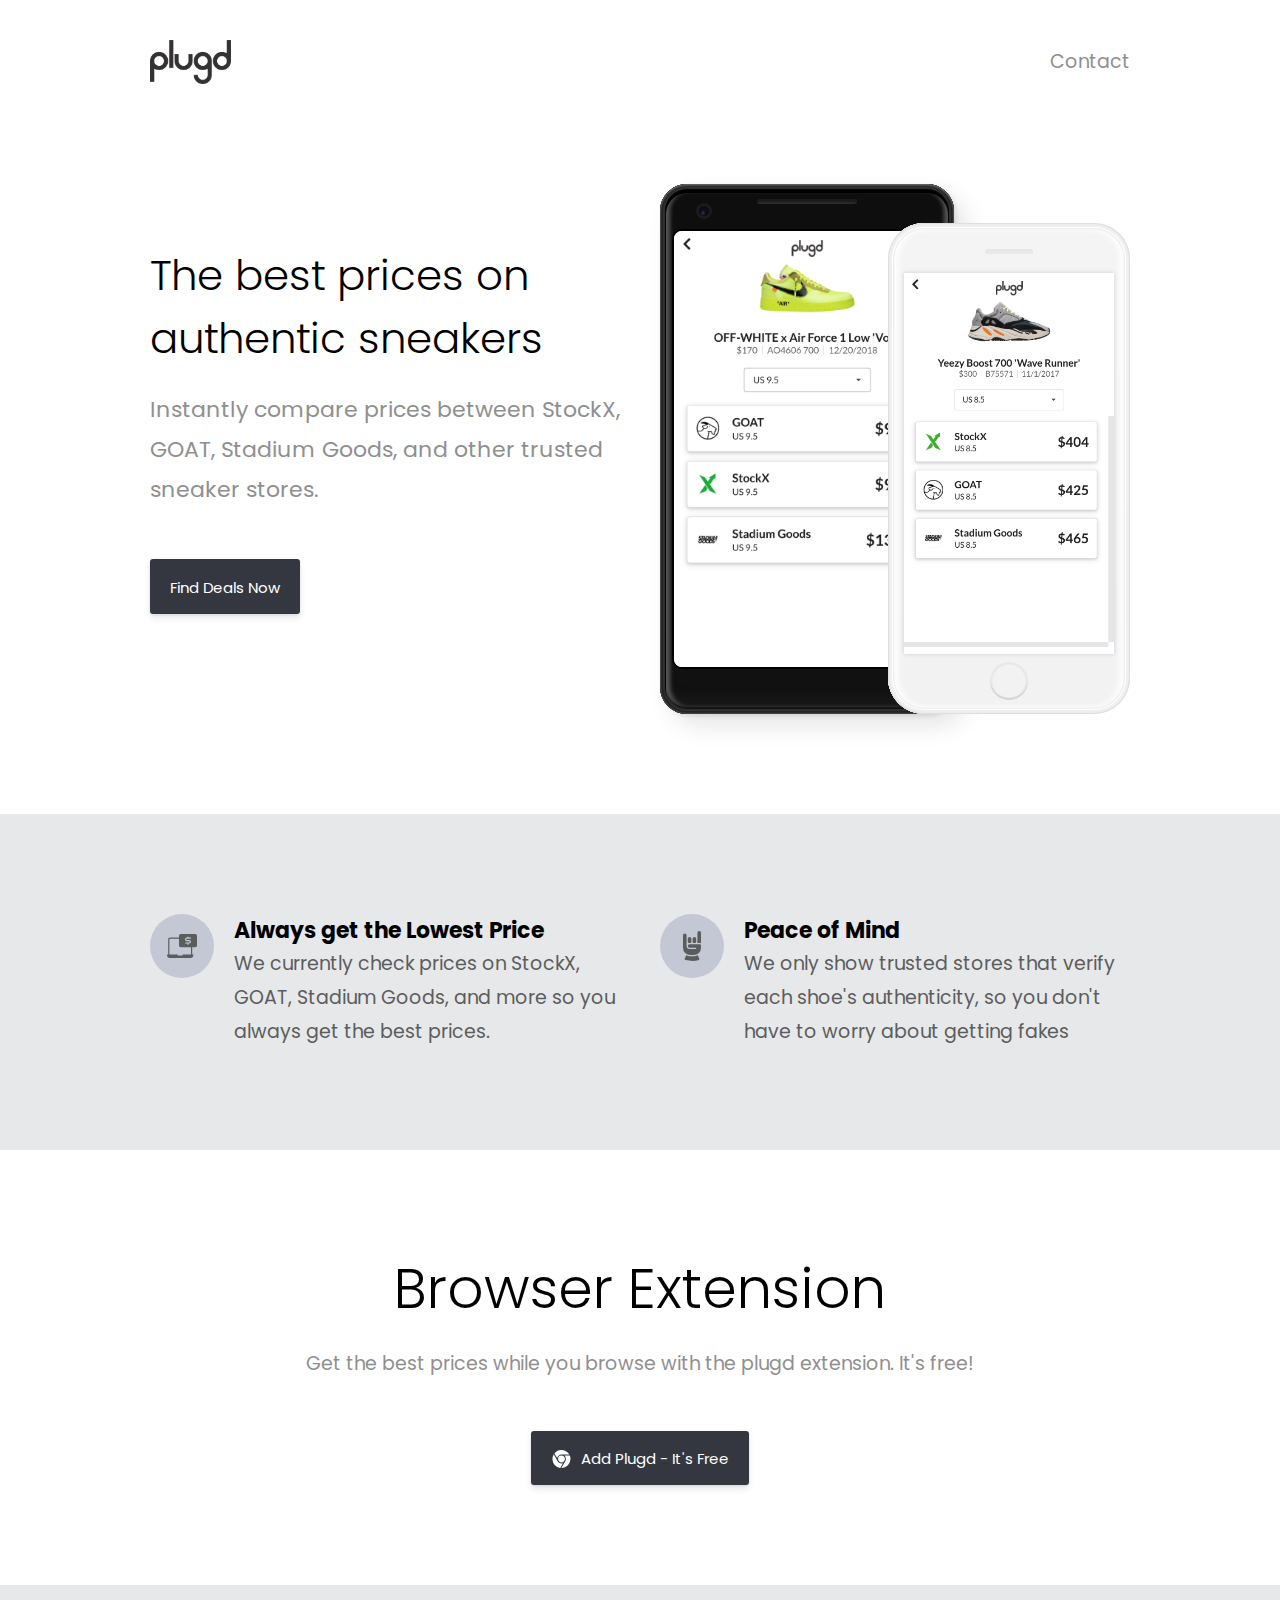
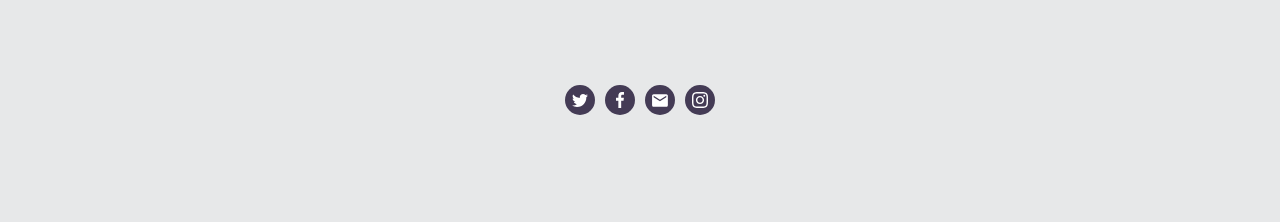
==== public/index.html @ 231035c9 "Use firebase for hosting" ====
<!DOCTYPE html>
<html>

  <head>
    <title>Sneaker Comparisons and Deals | Plugd</title>
    <meta charSet="utf-8">
    <meta name="viewport" content="width=device-width,initial-scale=1">
    <meta name="description" content="Everyone's Personal Sneaker Plug">
    <meta property="og:image" content="">
    <meta name="p:domain_verify" content="a110d74b4c1b042e9306b86e98eb908b"/>
    <link rel="shortcut icon" href="images/9dfbb7e7-4098-4067-b9e4-c1a31b4bee08.ico" />
    <link href="https://fonts.googleapis.com/css?family=Poppins:300,400" rel="stylesheet">

    <script>
      (function(i, s, o, g, r, a, m)
      {
        i['GoogleAnalyticsObject'] = r;
        i[r] = i[r] || function()
        {
          (i[r].q = i[r].q || []).push(arguments)
        }, i[r].l = 1 * new Date();
        a = s.createElement(o),
          m = s.getElementsByTagName(o)[0];
        a.async = 1;
        a.src = g;
        m.parentNode.insertBefore(a, m)
      })(window, document, 'script', 'https://www.google-analytics.com/analytics.js', 'ga');
      ga('create', 'UA-142410242-1', 'auto');
      ga('send', 'pageview');
    </script>

    <link rel="stylesheet" href="css/main.css">
    <link rel="stylesheet" href="css/color.css">

    <!-- Facebook Pixel Code -->
    <script>
      ! function(f, b, e, v, n, t, s)
      {
        if (f.fbq) return;
        n = f.fbq = function()
        {
          n.callMethod ?
            n.callMethod.apply(n, arguments) : n.queue.push(arguments)
        };
        if (!f._fbq) f._fbq = n;
        n.push = n;
        n.loaded = !0;
        n.version = '2.0';
        n.queue = [];
        t = b.createElement(e);
        t.async = !0;
        t.src = v;
        s = b.getElementsByTagName(e)[0];
        s.parentNode.insertBefore(t, s)
      }(window, document, 'script',
        'https://connect.facebook.net/en_US/fbevents.js');
      fbq('init', '2332225263772667');
      fbq('track', 'PageView');
    </script>
    <noscript>
      <img height="1" width="1" src="https://www.facebook.com/tr?id=2332225263772667&ev=PageView
&noscript=1" />
    </noscript>
    <!-- End Facebook Pixel Code -->

    <style>

    </style>
  </head>

  <body class="font-modern">
    <div class="yellow-white">
      <header class="header">
        <div class="container-lrg">
          <div class="flex col-12 spread"><a class="logo logo"><img src="images/ada721bc-2cc6-4624-b3fb-ca21337e98b9.png" alt="plugd Company Logo"></a> <a href="mailto:hello@hypedlabs.com" class="nav-link secondary-color mr0">Contact</a></div>
        </div>
      </header>
      <section class="section">
        <div class="container-lrg flex">
          <div class="flex flex-column col-6 center-vertical mobile-text-center mb40">
            <h1 class="heading primary-color">The best prices on authentic sneakers</h1>
            <h2 class="subheading secondary-color mt20">Instantly compare prices between StockX, GOAT, Stadium Goods, and other trusted sneaker stores.</h2>
            <div class="mt40"><a href="https://m.getplugd.com?utm_source=plugd&utm_medium=button&utm_campaign=phase_one_price_comp" target="_blank" class="button mobile-text-center mt10 mobile-text-center accent-bg primary-color"> <span> Find Deals Now </span></a></div>
          </div>
          <div class="col-6 flex center-vertical">
            <div class="iphoneandroid noshrink">
              <div class="iphoneandroid-android">
                <div class="mask"><img src="images/685b7e3d-93af-4936-8bbc-9b86c044289d.png" alt="Screenshot of Android App" class="mask-img"></div>
              </div>
              <div class="iphoneandroid-iphone">
                <div class="mask"><img src="images/9ff471d2-ec06-40f9-b72b-08f6c62aa1c7.png" alt="Screenshot of iPhone App" class="mask-img"></div>
              </div>
            </div>
          </div>
        </div>
      </section>
    </div>
    <section id="feature-1" class="section gray-black" activepage="Landing">
      <div class="container-lrg flex">
        <div class="col-6 flex mobile-flex-wrap mobile-text-center"><i class="icon secondary-bg mr20 mobile-center-icon"><svg class="svg-fill" viewBox="0 0 25 20" xmlns="http://www.w3.org/2000/svg">
              <path d="M23.5 0h-12A1.5 1.5 0 0 0 10 1.5V3H2.5C1.672 3 1 3.672 1 4.5V17H0v.5A2.503 2.503 0 0 0 2.5 20h17a2.503 2.503 0 0 0 2.5-2.5V17h-1v-6h2.5A1.5 1.5 0 0 0 25 9.5v-8A1.5 1.5 0 0 0 23.5 0zM20 17h-7v1H9v-1H2V4.5a.5.5 0 0 1 .5-.5H10v5.5a1.5 1.5 0 0 0 1.5 1.5H20v6zM16.5 5h2a1.5 1.5 0 0 1 0 3H18v.5a.5.5 0 1 1-1 0V8h-1.5a.5.5 0 1 1 0-1h3a.5.5 0 1 0 0-1h-2a1.5 1.5 0 0 1 0-3h.5v-.5a.5.5 0 1 1 1 0V3h1.5a.5.5 0 1 1 0 1h-3a.5.5 0 1 0 0 1z"></path>
            </svg></i>
          <div>
            <h3 class="bold primary-color">Always get the Lowest Price</h3>
            <p class="paragraph secondary-color">We currently check prices on StockX, GOAT, Stadium Goods, and more so you always get the best prices.</p>
          </div>
        </div>
        <div class="col-6 flex mobile-flex-wrap mobile-text-center"><i class="icon secondary-bg mr20 mobile-center-icon"><svg class="svg-fill" xmlns="http://www.w3.org/2000/svg" viewBox="0 0 25 25">
              <path d="M18.545 22.953a1.002 1.002 0 0 1-.675 1.37A20.618 20.618 0 0 1 13 25a31.28 31.28 0 0 1-5.806-.731 1 1 0 0 1-.713-1.377l1.189-2.737A6.954 6.954 0 0 0 11 21h3a6.954 6.954 0 0 0 3.33-.845zM19 11h-8.5a1.5 1.5 0 0 0 0 3h5a.5.5 0 0 1 0 1h-5A2.503 2.503 0 0 1 8 12.5v-9a1.5 1.5 0 0 0-3 0V14a6 6 0 0 0 6 6h3a6 6 0 0 0 6-6v-2a1 1 0 0 0-1-1zm-.5-11A1.5 1.5 0 0 0 17 1.5V10h3V1.5A1.5 1.5 0 0 0 18.5 0zM10 10h1a1 1 0 0 0 1-1V6.5a1.5 1.5 0 0 0-3 0V9a1 1 0 0 0 1 1zm4 0h1a1 1 0 0 0 1-1V6.5a1.5 1.5 0 0 0-3 0V9a1 1 0 0 0 1 1z"></path>
            </svg></i>
          <div>
            <h3 class="bold primary-color">Peace of Mind</h3>
            <p class="paragraph secondary-color">We only show trusted stores that verify each shoe's authenticity, so you don't have to worry about getting fakes</p>
          </div>
        </div>
      </div>
    </section>
    <section id="cta-2" class="section yellow-white" activepage="Landing">
      <div class="container text-center">
        <div class="col-12">
          <h4 class="heading-lrg primary-color">Browser Extension</h4>
          <p class="paragraph mt20 secondary-color mt20">Get the best prices while you browse with the plugd extension. It's free!</p>
          <div class="mt40"><button class="web-store-button button mobile-text-center mt10 mobile-text-center accent-bg fill-white primary-color"><svg width="24" height="24" viewBox="0 0 24 24" xmlns="http://www.w3.org/2000/svg">
                <path d="M7.429 12c0 2.52 2.05 4.571 4.571 4.571 2.52 0 4.571-2.05 4.571-4.57 0-2.522-2.05-4.572-4.57-4.572A4.577 4.577 0 0 0 7.428 12z"></path>
                <path d="M22.26 6.014a.193.193 0 0 0-.002-.196 11.991 11.991 0 0 0-4.285-4.215A12.026 12.026 0 0 0 11.966 0a11.945 11.945 0 0 0-9.352 4.468.193.193 0 0 0-.016.219l3.367 5.787a.196.196 0 0 0 .36-.049c.664-2.552 2.984-4.335 5.64-4.335a6.035 6.035 0 0 1 .524.022h9.6c.071 0 .136-.037.171-.098z"></path>
                <path d="M13.673 17.779a.193.193 0 0 0-.206-.07 5.708 5.708 0 0 1-1.554.215c-2.237 0-4.3-1.332-5.254-3.395a.223.223 0 0 0-.007-.015L1.868 6.1A.194.194 0 0 0 1.698 6a.195.195 0 0 0-.17.1A12.253 12.253 0 0 0 0 12.034c0 2.916 1.036 5.733 2.917 7.931A11.863 11.863 0 0 0 10.165 24a.195.195 0 0 0 .169-.1l3.354-5.9a.201.201 0 0 0-.015-.221z"></path>
                <path d="M22.996 7.429h-6.73a.196.196 0 0 0-.181.122.199.199 0 0 0 .044.216 5.848 5.848 0 0 1 1.746 4.187 5.862 5.862 0 0 1-1.047 3.356l-4.802 8.394a.2.2 0 0 0 0 .198c.036.06.1.098.17.098h.002a11.812 11.812 0 0 0 8.35-3.573A12.03 12.03 0 0 0 24 11.954c0-1.518-.276-2.998-.822-4.4a.196.196 0 0 0-.182-.125z"></path>
              </svg> <span> Add Plugd - It's Free </span></a></div>
        </div>
      </div>
    </section>
    <footer id="footer-3" class="section text-center gray-black" activepage="Landing">
      <div class="container col-12">
        <div><a href="https://twitter.com/hypedlabs" target="_blank" class="socialicons accent-bg twitter"></a><a href="https://facebook.com/tryplugd" target="_blank" class="socialicons accent-bg facebook"></a><a href="mailto:hello@hypedlabs.com" class="socialicons accent-bg email"></a><a href="https://instagram.com/get.plugd" target="_blank" class="socialicons accent-bg instagram"></a></div>
      </div>
    </footer>
    <script>
      function handleWebStoreClick() {
        fbq("track", "AddToCart");
        window.open("https://chrome.google.com/webstore/detail/plugd-sneaker-comparisons/mofbeljmbgjgpjngobadnpfphnecbncg/?utm_source=plugd&utm_medium=button&utm_campaign=phase_one_price_comp", "_blank");
      }
      document.querySelectorAll(".web-store-button").forEach(function(el) { el.addEventListener("click", handleWebStoreClick); });
    </script>
  </body>

</html>
---- public/css/main.css ----
.font-modern * {
  font-family: 'Poppins', sans-serif;
}
.font-modern .heading-lrg,
.font-modern .heading,
.font-modern .heading-sml {
  font-weight: 300;
}*,
*:before,
*:after {
  margin: 0;
	padding: 0;
  box-sizing: border-box;
  font-smoothing: antialiased;
	-webkit-font-smoothing: antialiased;
	text-rendering: optimizeLegibility;
}
.header {
	padding-top: 40px;
}
.logo {
  font-size: calc(120% + 1vw);
  line-height: 44px;
  font-weight: bold;
}
.nav-link {
  font-size: 19px;
  line-height: 44px;
  text-decoration: none;
  color: inherit;
  display: inline-block;
  margin: 0 15px;
}
.logo img {
  height: 44px;
  display: inherit;
}
/*Text*/
.heading {
  font-size: 42px;
  line-height: 1.5;
}
.heading-sml {
  font-size: 36px;
  line-height: 1.38;
	font-weight: bold;
}
.heading-lrg {
  font-size: 56px;
  line-height: 1.38
}
.subheading {
	font-size: 22px;
	line-height: 1.8;
	font-weight: 400;
}
.paragraph {
  font-size: 19px;
  line-height: 1.8;
  font-weight: normal;
}
a {
  color: inherit;
  text-decoration: none;
}
.span {
	font-size: 15px;
	line-height: 1.5;
}
.bold {
  font-size: 22px;
  line-height: 1.5;
}
.text-center {
  text-align: center;
}
img {
	max-width: 100%;
}
/*grid*/
.col-1,
.col-2,
.col-3,
.col-4,
.col-5,
.col-6,
.col-7,
.col-8,
.col-9,
.col-10,
.col-11,
.col-12 {
  padding: 0 20px;
}
.col-1 { flex-basis: 8.333333%; max-width: 8.333333%;}
.col-2 { flex-basis: 16.666667%; max-width: 16.666667%;}
.col-3 { flex-basis: 25%; max-width: 25%;}
.col-4 { flex-basis: 33.333333%; max-width: 33.333333%;}
.col-5 { flex-basis: 41.666667%; max-width: 41.666667%;}
.col-6 { flex-basis: 50%; max-width: 50%;}
.col-7 { flex-basis: 58.333333%; max-width: 58.333333%;}
.col-8 { flex-basis: 66.666667%; max-width: 66.666667%;}
.col-9 { flex-basis: 75%; max-width: 75%;}
.col-10 { flex-basis: 83.333333%; max-width: 83.333333%;}
.col-11 { flex-basis: 91.666667%; max-width: 91.666667%;}
.col-12 { flex-basis: 100%; max-width: 100%;}

/*flexbox styles*/
.flex {
  display: flex;
}
.flex-column {
  flex-direction: column;
}
.spread {
  justify-content: space-between;
}
.center-horizontal {
  align-items: center;
}
.center-vertical {
  justify-content: center;
}
.start {
  justify-content: flex-start;
}
.end {
  justify-content: flex-end;
}
.noshrink {
  flex-shrink: 0;
}
.wrap {
  flex-flow: wrap;
}
/*containers*/
.container-lrg,
.container,
.container-sml {
  margin: auto;
  position: relative;
  width: 100%;
}
.container-lrg {
  max-width: 1020px;
}
.container {
  max-width: 780px;
}
.container-sml {
	max-width: 470px;
}
.section {
  padding: 100px 0;
  overflow: hidden;
  position: relative;
}

/*button*/
.button {
	display: inline-block;
	padding: 15px 20px;
  border-radius: 3px;
  font-size: 15px;
  box-shadow: 0 4px 6px rgba(50,50,93,.11), 0 1px 3px rgba(0,0,0,.08);
  text-decoration: none;
  background: white;
	color: black;
  white-space: nowrap;
	border: none;
	-webkit-appearance: none;
	cursor: pointer;
}
.button__full {
	width: 100%;
	margin: 0;
	text-align: center;
}
.no-max-width {
  max-width: initial !important;
}
.white-color,
.button.accent-bg span {
  color: #fff !important;
}
.button svg,
.button span {
	display: inline-block;
	vertical-align: middle;
}
.button svg {
	height: 18px;
	max-width: 21px;
	margin-right: 5px;
}
.mask {
	overflow: hidden;
	position: relative;
  background: white;
}
.mailchimp {
	border: 15px solid white;
	border-radius: 3px;
	position: relative;
	background: white;
	z-index: 2;
	box-shadow: 0 4px 6px rgba(50,50,93,.11), 0 1px 3px rgba(0,0,0,.08);
	margin: auto;
}
.mailchimp-input {
  font-size: 15px;
  outline: none;
  border: none;
  width: 100%;
  padding: 15px;
}
.fill-white {
  fill: white;
}

.user-image {
  width: 64px;
  height: 64px;
  border-radius: 50%;
	display: inline-block;
	background-position: center;
	background-size: cover;
}
/*Team and footer social icons*/
.socialicons {
  width: 30px;
  height: 30px;
  border-radius: 50%;
  display: inline-block;
  position: relative;
}
.socialicons:not(:last-of-type) {
  margin-right: 10px
}
/*padding & margins*/
.mb10:not(:last-of-type), .mb10:first-of-type { margin-bottom: 10px; }
.mb20:not(:last-of-type), .mb20:first-of-type { margin-bottom: 20px; }
.mb35:not(:last-of-type), .mb35:first-of-type { margin-bottom: 35px; }
.mb40:not(:last-of-type), .mb40:first-of-type { margin-bottom: 40px; }
.mb50:not(:last-of-type), .mb50:first-of-type { margin-bottom: 50px; }
.mb75:not(:last-of-type), .mb75:first-of-type { margin-bottom: 75px; }
.m0 { margin: 0 }
.mt10 { margin-top: 10px; }
.mt20 { margin-top: 20px; }
.mt30 { margin-top: 30px; }
.mt40 { margin-top: 40px; }
.mt50 { margin-top: 50px; }
.mt75 { margin-top: 75px; }
.mr0 { margin-right: 0px; }
.mr10 { margin-right: 10px; }
.mr20 { margin-right: 20px; }
.pl0 { padding-left:0; }
.pr0 { padding-right: 0; }
.pad10 { padding: 10px; }
.pad20 { padding: 20px; }
.pad30 { padding: 30px; }

@media screen and (max-width: 820px) {
	.container-lrg.flex,
	.container.flex,
	.container-sml.flex,
	.mobile-flex-wrap {
		flex-flow: wrap;
	}
	.col-1,
	.col-2,
	.col-3,
	.col-4,
	.col-5,
	.col-6,
	.col-7,
	.col-8,
	.col-9,
	.col-10,
	.col-11 {
		flex-basis: 100%;
		max-width: 100%;
		margin-bottom: 20px;
	}
	.mobile-col-6 {
		flex-basis: 50%;
		max-width: 50%;
	}
	.heading-sml {
		font-size: calc(110% + 2vw);
	}
	.heading {
		font-size: calc(107.5% + 3.7vw);
	}
	.heading-lrg {
		font-size: calc(105% + 5.3vw);
	}
	.section {
		padding: 60px 0;
	}
	.mobile-text-center {
		text-align: center;
	}
	.mobile-center-icon {
		margin: 0 auto 20px;
	}
	.card > div:not(:first-of-type) {
		border-top: 1px solid rgba(0, 0, 0, .1);
		border-left: none;
	}
	.mailchimp .button {
		width: 100%;
	}
}
@media screen and (max-width: 460px) {
	.button {
		max-width: 280px;
		width: 100%;
		margin-right: 0 !important;
	}
}
.logo__white {
  color: white !important;
}
.logo__black {
  color: black !important;
}
.button__black,
.button__black.accent-bg span {
  color: black !important;
}
.button__black svg {
  fill: black !important;
}
.button__white,
.button__white.accent-bg span {
  color: white !important;
}
.button__white {
  fill: white !important;
}
.twitter, .medium, .facebook, .github, .instagram, .youtube, .linkedin, .email {
  position: relative;
}
.twitter:after,
.medium:after,
.facebook:after,
.github:after,
.instagram:after,
.youtube:after,
.linkedin:after,
.email:after {
  content: "";
  position: absolute;
  width: 100%;
  height: 100%;
  display: block;
  background-position: center;
  background-size: 16px auto;
  background-repeat: no-repeat;
  top: 0;
  left: 0;
}
.twitter:after {
  background-image: url([data-uri]);
}
.medium:after {
  background-image: url([data-uri]);
}
.facebook:after {
  background-image: url([data-uri]);
  background-size: auto 16px;
}
.github:after {
  background-image: url([data-uri]);
}
.instagram:after {
  background-image: url([data-uri]);
}
.linkedin:after {
  background-image: url([data-uri]);
}
.youtube:after {
	background-image: url([data-uri]);
}
.email:after {
  background-image: url([data-uri]);
}.icon {
  width: 64px;
	height: 64px;
  flex-shrink: 0;
  display: flex;
  align-items: center;
  justify-content: center;
  border-radius: 50%;
	background: rgba(34, 126, 247, .07);
	margin-bottom: 20px;
}
.icon svg {
  width: 100%;
  max-width: 30px;
  max-height: 30px;
}@media screen and (max-width: 820px) {
	.header-email {
		width: 30px;
		height: 30px;
		border-radius: 50%;
		overflow: hidden;
		position: relative;
		text-indent: 100px;
		margin: 6px 0;
	}
}
@media screen and (min-width: 820px) {
	.header-email {
		position: relative;
		overflow: hidden;
		background: transparent !important;
  }

  .header-email:after  {
    background: transparent !important;
  }
}.bg {
  position: absolute;
  left: 0;
  top: 0;
  width: 100%;
  height: 100%;
}
.bg-image {
  width: 100%;
  height: 100%;
  background-size: cover;
  background-position: center;
  mix-blend-mode: multiply;
  filter: grayscale(100%) contrast(1);
}
.bg-author {
  position: absolute;
  bottom: 10px;
  left: 10px;
  cursor: pointer;
  z-index: 2;
}
.background,
.background-white {
	position: relative;
}
.background-white .bg-image {
	filter: initial;
}
.background-white .secondary-color,
.background-white .primary-color {
	color: white;
	text-shadow: 0 2px 0 rgba(0,0,0,.1)
}.browser {
  border-radius: 6px;
  background-size: 60px;
  overflow: hidden;
  width: 100%;
  z-index: 2;
  background-size: auto 30px;
  box-shadow: 0 20px 30px 0 rgba(0,0,0,.1);
  position: relative;
}
.browser .mask {
  max-height: 640px;
}
.browser:before {
  content: "";
  height: 30px;
  line-height: 30px;
  display: block;
  width: 100%;
  position: relative;
  background: linear-gradient(-180deg, #fafbfc 0%, #f1f4f7 100%);
}
.browser:after {
  content: "";
  width: 12px;
  height: 12px;
  background: #e2e5e5;
  position: absolute;
  border-radius: 50%;
  top: 10px;
  left: 8px;
  box-shadow: 18px 0 0 #e2e5e5, 36px 0 0 #e2e5e5;
}.browserphone {
  position: relative;
  margin-top: 80px;
}
.browserphone-iphone .mask {
  width: 210px;
  min-height: 310px;
  max-height: 400px;
}
.browserphone-iphone {
  z-index: 2;
  position: absolute;
  display: inline-block;
  bottom: 0;
  right: 0;
  background: linear-gradient(#f4f4f4,#f2f2f2);
  box-shadow: inset 0 0 1px 1px #dbdcdd, inset 0 0 1px 4px #efefef, inset 0 0 0 5px #fff, inset 0 0 0 6.5px #edf1f2, inset 5px 0 7px 5px #fff, inset -5px 0 7px 5px #fff;
  border-radius: 35px;
  padding: 50px 15px 60px;
}
.browserphone-iphone:before {
  content: "";
  width: 52px;
  height: 7px;
  border-radius: 10px;
  position: absolute;
  box-shadow: inset 0 4px 3px 0 #e6e6e6, inset 0 0 0 2px #ececec;
  top: 25px;
  left: calc(50% - 26px);
}
.browserphone-iphone:after {
  content: "";
  width: 38px;
  height: 38px;
  border-radius: 50%;
  position: absolute;
  box-shadow: inset 0 -2px 0.2px 0 #d5d5d5, inset 0 0 0 2.5px #e8e8e8;
  bottom: 14px;
  left: calc(50% - 19px);
}

.browserphone-browser {
  border-radius: 6px;
  background-size: 60px;
  box-shadow: 0 10px 20px rgba(40, 39, 66, .06);
  overflow: hidden;
  width: 900px;
  z-index: 2;
  background-size: auto 30px;
  position: relative;
  box-shadow: 0 15px 19px 6px rgba(0,0,0,.05);
}
.browserphone-browser .mask {
  min-height: 490px;
  max-height: 580px;
}
.browserphone-browser:before {
  content: "";
  height: 30px;
  line-height: 30px;
  display: block;
  width: 100%;
  position: relative;
  background: linear-gradient(-180deg, #fafbfc 0%, #f1f4f7 100%);
}
.browserphone-browser:after {
  content: "";
  width: 12px;
  height: 12px;
  background: #e2e5e5;
  position: absolute;
  border-radius: 50%;
  top: 10px;
  left: 8px;
  box-shadow: 18px 0 0 #e2e5e5, 36px 0 0 #e2e5e5;
}

@media screen and (max-width: 820px) {
	.browserphone-browser {
		margin-left: 100px;
	}
  .browserphone-iphone {
    right: initial;
  }
}.iphone .mask {
  width: 250px;
  min-height: 420px;
  max-height: 520px;
}
.iphone {
  position: absolute;
  display: inline-block;
  background: linear-gradient(#f4f4f4,#f2f2f2);
  padding: 62px 30px 78px 12px;
  border-radius: 40px 52px 33px 55px;
  transform: rotateX(-45deg) rotateZ(45deg) translateX(0);
  box-shadow: 8px 8px 21px 0 rgba(0, 0, 0, 0.26), inset -5px -5px 6px 0 rgba(0, 0, 0, 0.12156862745098039), inset -15px -15px 13px 0 #c5cbd0, inset -11px -11px 6px 3px rgba(255, 255, 255, .75);
  right: 130px;
  bottom: -240px;
}
.iphone:before {
  content: "";
  width: 58px;
  height: 7px;
  border-radius: 10px;
  position: absolute;  
  box-shadow: inset 0px 4px 3px 0px #d5d5d5, inset 0 0px 0 2px #e8e8e8;
  top: 31px;
  left: calc(50% - 29px);
}
.iphone:after {
  content: "";
  width: 44px;
  height: 44px;
  border-radius: 50%;
  position: absolute;
  box-shadow: inset 0 -2px 0.2px 0 #d5d5d5, inset 0 0 0 2.5px #e8e8e8;
  bottom: 27px;
  left: calc(50% - 22px);
}

@media screen and (max-width: 820px) {
	.iphone {
		position: relative;
    bottom: initial;
    right: initial;
    transform: none;
    border-radius: 34px;
    margin: 50px auto 0;
    box-shadow: inset 0 0 1px 1px #dbdcdd, inset 0 0 1px 4px #efefef, inset 0 0 0 5px #fff, inset 0 0 0 6.5px #edf1f2, inset 5px 0 7px 5px #fff, inset -5px 0 7px 5px #fff;
		padding: 55px 14px 60px;
	}
  .iphone:before {
    box-shadow: inset 0 4px 3px 0 #e6e6e6, inset 0 0 0 2px #ececec;
  }
  .iphone:after {
    width: 40px;
    height: 40px;
    bottom: 14px;
    left: calc(50% - 20px);
  }
}.iphoneandroid-iphone .mask {
  box-shadow: 0 0 4px rgba(107, 124, 147, .3);
  width: 210px;
  min-height: 350px;
  max-height: 560px;
}
.iphoneandroid-iphone {
  background: linear-gradient(#f4f4f4, #f2f2f2);
  box-shadow: inset 0 0 1px 1px #dbdcdd, inset 0 0 1px 4px #efefef, inset 0 0 0 5px #fff, inset 0 0 0 6.5px #edf1f2, inset 5px 0 7px 5px #fff, inset -5px 0 7px 5px #fff;
  border-radius: 36px;
  padding: 50px 16px 60px;
  position: absolute;
  bottom: 0;
  right: 0;
  display: inline-block;
  z-index: 2;
}
.iphoneandroid-iphone:before {
  content: "";
  width: 48px;
  height: 5px;
  border-radius: 27px;
  position: absolute;
  box-shadow: inset 0 4px 3px 0 #e6e6e6, inset 0 0 0 2px #ececec;
  top: 26px;
  left: calc(50% - 24px);
}
.iphoneandroid-iphone:after {
  content: "";
  width: 38px;
  height: 38px;
  border-radius: 50%;
  position: absolute;
  box-shadow: inset 0px -2px 0.2px 0px #d5d5d5, inset 0 0px 0 2.5px #e8e8e8;
  bottom: 14px;
  left: calc(50% - 19px);
}
.iphoneandroid-android .mask {
  border: 2px solid black;
  height: 440px;
  min-width: 250px;
  max-width: 270px;
  border-radius: 10px;
}
.iphoneandroid {
  position: relative;
  max-width: 470px;
  width: 100%;
}
.iphoneandroid-android {
  position: relative;
  display: inline-block;
  border-radius: 27px;
  padding: 45px 12px;
  background: linear-gradient(#0E0E0E,#111111);
  box-shadow: inset 0 2px 2px 0 rgba(255, 255, 255, .19), inset 0 0 2px 1px #4f4f4f, inset 0 0 1px 3px #1e1e1e, inset 0 0 1px 5px #333, inset 0 3px 0 6px #000, inset 0 -3px 3px 4px #000, inset -4px 0 4px 6px rgba(255,255,255,.3), inset 4px 0 4px 6px rgba(255,255,255,.3), inset 0 -14px 7px 5px #171717, 2px 2px 4px 0 rgba(0,0,0,.1), 12px 12px 24px 0 rgba(0,0,0,.1);
}
.iphoneandroid-android:before {
  content: "";
  position: absolute;
  left: 39px;
  top: 22px;
  background: radial-gradient(farthest-corner at 4px 7px, #292843 13%, #0F0D14 27%);
  box-shadow: 0 0 0 3px #1b1b1c;
  width: 10px;
  border-radius: 50%;
  height: 10px;
}
.iphoneandroid-android:after {
  content: "";
  height: 5px;
  width: 100px;
  left: calc(50% - 50px);
  top: 15px;
  border-radius: 8px;
  position: absolute;
  background: #2e2a2a;
  box-shadow: inset 0 2px 1px 1px #1b1b1b;
}
@media screen and (max-width: 820px) {
  .iphoneandroid {
    margin-top: 50px;
  }
}.computer .mask {
  box-shadow: 0 0 3px 1px rgba(0, 0, 0, .1);
  max-width: 770px;
  max-height: 520px;
}
.computer {
  display: inline-block;
  background: linear-gradient(#000 0%, #000 95.5%, #2C2B2D 95.5%);
  border-radius: 30px;
  position: relative;
  margin: 75px auto 20px;
  border: 3px solid #b1b2b5;
  box-shadow: -1px 1px 4px 0 rgba(0, 0, 0, 0.1), -8px 8px 24px 0 rgba(0, 0, 0, 0.1);
  padding: 30px 20px ;
}
.computer:after {
  content: "";
  position: absolute;
  height: 20px;
  left: -10%;
  bottom: -14px;
  width: 120%;
  transform-origin: 0 0 0;
  border-radius: 0 0 100% 100%;
  box-shadow: inset 0 18px 8px 0 #686a6e;
}
.computer-bottom {
  content: "";
  height: 15px;
  background: linear-gradient(to right,#27282b 0,#a5a6aa 1.5%,#3f4044 3%,#8c8d91 10%,#8c8d91 90%,#3f4044 97%,#a5a6aa 98.5%,#27282b 100%);
  position: absolute;
  width: 120%;
  left: -10%;
  bottom: -3px;
  z-index: 2;
}
.computer-bottom:before {
  content: "";
  position: absolute;
  width: 15%;
  left: calc(50% - 7.5%);
  box-shadow: inset 0 -9px 10px #0000003d, inset 10px 0 10px #0000003d, inset -10px 0 10px #0000003d;
  border-radius: 0 0 10px 10px;
  height: 10px;
  top: 0;
}
.computer .mask {
  border-radius: 2px;
}
.computer .mask:after {
  background-size: 11%;
}

@media screen and (max-width: 820px) {
	.computer {
		padding: 15px 10px 15px 10px;
		border-radius: 10px;
		border: 2px solid #cacccf;
    margin: 50px auto 20px;
	}
	.computer:before {
		bottom: 2px;
		height: 5px;
	}
	.computer:after {
    height: 7px;
		bottom: -5px;
	}
}
---- public/css/color.css ----
.yellow-flat { background-color: #F5CA0A }
.yellow-flat .secondary-bg { background-color: #F5870A }
.yellow-flat .accent-bg { background-color: #353740 }
.yellow-flat .primary-color { color: #FFFFFF }
.yellow-flat .secondary-color { color: #FEFAE6 }
.yellow-flat .svg-fill { fill: #FFFFFF }

.yellow-gradient { background: linear-gradient(#FFA600, #F5CA0A) }
.yellow-gradient .secondary-bg { background-color: #F5870A }
.yellow-gradient .accent-bg { background-color: #353740 }
.yellow-gradient .primary-color { color: #FFFFFF }
.yellow-gradient .secondary-color { color: #FEFAE6 }
.yellow-gradient .svg-fill { fill: #FFFFFF }

.yellow-accent { background-color: #353740 }
.yellow-accent .secondary-bg { background-color: #F5870A }
.yellow-accent .accent-bg { background-color: #F5CA0A }
.yellow-accent .primary-color { color: #FFFFFF }
.yellow-accent .secondary-color { color: #EAEBEC }
.yellow-accent .svg-fill { fill: #FFFFFF }

.yellow-black { background-color: #F5870A }
.yellow-black .secondary-bg { background-color: #F5CA0A }
.yellow-black .accent-bg { background-color: #353740 }
.yellow-black .primary-color { color: #FFFFFF }
.yellow-black .secondary-color { color: #FEF3E6 }
.yellow-black .svg-fill { fill: #FFFFFF }

.yellow-white { background-color: #FFFFFF }
.yellow-white .secondary-bg { background-color: #FEFAE6 }
.yellow-white .accent-bg { background-color: #353740 }
.yellow-white .primary-color { color: #000000 }
.yellow-white .secondary-color { color: #8F8F8F }
.yellow-white .svg-fill { fill: #F5CA0A }
.avocado-flat { background-color: #3AAFA2 }
.avocado-flat .secondary-bg { background-color: #1B7068 }
.avocado-flat .accent-bg { background-color: #353740 }
.avocado-flat .primary-color { color: #FFFFFF }
.avocado-flat .secondary-color { color: #E4F4F2 }
.avocado-flat .svg-fill { fill: #FFFFFF }

.avocado-gradient { background: linear-gradient(#1B7068, #3AAFA2) }
.avocado-gradient .secondary-bg { background-color: #1B7068 }
.avocado-gradient .accent-bg { background-color: #353740 }
.avocado-gradient .primary-color { color: #FFFFFF }
.avocado-gradient .secondary-color { color: #E4F4F2 }
.avocado-gradient .svg-fill { fill: #FFFFFF }

.avocado-accent { background-color: #353740 }
.avocado-accent .secondary-bg { background-color: #1B7068 }
.avocado-accent .accent-bg { background-color: #3AAFA2 }
.avocado-accent .primary-color { color: #FFFFFF }
.avocado-accent .secondary-color { color: #E1E1E2 }
.avocado-accent .svg-fill { fill: #FFFFFF }

.avocado-black { background-color: #1B7068 }
.avocado-black .secondary-bg { background-color: #3AAFA2 }
.avocado-black .accent-bg { background-color: #353740 }
.avocado-black .primary-color { color: #FFFFFF }
.avocado-black .secondary-color { color: #DDEAE9 }
.avocado-black .svg-fill { fill: #FFFFFF }

.avocado-white { background-color: #FFFFFF }
.avocado-white .secondary-bg { background-color: #E4F4F2 }
.avocado-white .accent-bg { background-color: #353740 }
.avocado-white .primary-color { color: #000000 }
.avocado-white .secondary-color { color: #8F8F8F }
.avocado-white .svg-fill { fill: #3AAFA2 }
.gray-flat { background-color: #C4C8D4 }
.gray-flat .secondary-bg { background-color: #E7E8E9 }
.gray-flat .accent-bg { background-color: #443B55 }
.gray-flat .primary-color { color: #000000 }
.gray-flat .secondary-color { color: #72747B }
.gray-flat .svg-fill { fill: #FFFFFF }

.gray-gradient { background: linear-gradient(#E7E8E9, #C4C8D4) }
.gray-gradient .secondary-bg { background-color: #E7E8E9 }
.gray-gradient .accent-bg { background-color: #443B55 }
.gray-gradient .primary-color { color: #000000 }
.gray-gradient .secondary-color { color: #72747B }
.gray-gradient .svg-fill { fill: #FFFFFF }

.gray-accent { background-color: #443B55 }
.gray-accent .secondary-bg { background-color: #b6bac7 }
.gray-accent .accent-bg { background-color: #C4C8D4 }
.gray-accent .primary-color { color: #FFFFFF }
.gray-accent .secondary-color { color: #E8E7EA }
.gray-accent .svg-fill { fill: #FFFFFF }

.gray-black { background-color: #E7E8E9 }
.gray-black .secondary-bg { background-color: #C4C8D4 }
.gray-black .accent-bg { background-color: #443B55 }
.gray-black .primary-color { color: #000000 }
.gray-black .secondary-color { color: #5b5d5d }
.gray-black .svg-fill { fill: #5b5d5d }

.gray-white { background-color: #ffffff }
.gray-white .secondary-bg { background-color: #F8F9FA }
.gray-white .accent-bg { background-color: #443B55 }
.gray-white .primary-color { color: #000000 }
.gray-white .secondary-color { color: #8F8F8F }
.gray-white .svg-fill { fill: #b6bac7 }
.red-flat { background-color: #E41E35 }
.red-flat .secondary-bg { background-color: #A5131C }
.red-flat .accent-bg { background-color: #193031 }
.red-flat .primary-color { color: #FFFFFF }
.red-flat .secondary-color { color: #FBDFE2 }
.red-flat .svg-fill { fill: #FFFFFF }

.red-gradient { background: linear-gradient(#A5131C, #E41E35) }
.red-gradient .secondary-bg { background-color: #A5131C }
.red-gradient .accent-bg { background-color: #193031 }
.red-gradient .primary-color { color: #FFFFFF }
.red-gradient .secondary-color { color: #FBDFE2 }
.red-gradient .svg-fill { fill: #FFFFFF }

.red-accent { background-color: #193031 }
.red-accent .secondary-bg { background-color: #A5131C }
.red-accent .accent-bg { background-color: #E41E35 }
.red-accent .primary-color { color: #FFFFFF }
.red-accent .secondary-color { color: #E0E3E3 }
.red-accent .svg-fill { fill: #FFFFFF }

.red-black { background-color: #A5131C }
.red-black .secondary-bg { background-color: #E41E35 }
.red-black .accent-bg { background-color: #193031 }
.red-black .primary-color { color: #FFFFFF }
.red-black .secondary-color { color: #F2DEDF }
.red-black .svg-fill { fill: #FFFFFF }

.red-white { background-color: #FFFFFF }
.red-white .secondary-bg { background-color: #FBDFE2 }
.red-white .accent-bg { background-color: #193031 }
.red-white .primary-color { color: #000000 }
.red-white .secondary-color { color: #8F8F8F }
.red-white .svg-fill { fill: #E41E35 }
.beige-flat { background-color: #F2DEC5 }
.beige-flat .secondary-bg { background-color: #E0C295 }
.beige-flat .accent-bg { background-color: #666663 }
.beige-flat .primary-color { color: #2d271e }
.beige-flat .secondary-color { color: #756858 }
.beige-flat .svg-fill { fill: #FFFFFF }

.beige-gradient { background: linear-gradient(#E0C295, #F2DEC5) }
.beige-gradient .secondary-bg { background-color: #E0C295 }
.beige-gradient .accent-bg { background-color: #666663 }
.beige-gradient .primary-color { color: #2d271e }
.beige-gradient .secondary-color { color: #756858 }
.beige-gradient .svg-fill { fill: #FFFFFF }

.beige-accent { background-color: #666663 }
.beige-accent .secondary-bg { background-color: #E0C295 }
.beige-accent .accent-bg { background-color: #F2DEC5 }
.beige-accent .primary-color { color: #FFFFFF }
.beige-accent .secondary-color { color: #EFEFEF }
.beige-accent .svg-fill { fill: #FFFFFF }

.beige-black { background-color: #E0C295 }
.beige-black .secondary-bg { background-color: #F2DEC5 }
.beige-black .accent-bg { background-color: #666663 }
.beige-black .primary-color { color: #2d271e }
.beige-black .secondary-color { color: #6F604A }
.beige-black .svg-fill { fill: #FFFFFF }

.beige-white { background-color: #FFFFFF }
.beige-white .secondary-bg { background-color: #FBF6EF }
.beige-white .accent-bg { background-color: #666663 }
.beige-white .primary-color { color: #2d271e }
.beige-white .secondary-color { color: #8F8F8F }
.beige-white .svg-fill { fill: #E0C295 }.ocher-flat { background-color: #CCAA3F }
.ocher-flat .secondary-bg { background-color: #957A3E }
.ocher-flat .accent-bg { background-color: #1A0F2F }
.ocher-flat .primary-color { color: #FFFFFF }
.ocher-flat .secondary-color { color: #F7F1DF }
.ocher-flat .svg-fill { fill: #FFFFFF }

.ocher-gradient { background: linear-gradient(#867039, #CCAA3F) }
.ocher-gradient .secondary-bg { background-color: #957A3E }
.ocher-gradient .accent-bg { background-color: #1A0F2F }
.ocher-gradient .primary-color { color: #FFFFFF }
.ocher-gradient .secondary-color { color: #F7F1DF }
.ocher-gradient .svg-fill { fill: #FFFFFF }

.ocher-accent { background-color: #1A0F2F }
.ocher-accent .secondary-bg { background-color: #957A3E }
.ocher-accent .accent-bg { background-color: #CCAA3F }
.ocher-accent .primary-color { color: #FFFFFF }
.ocher-accent .secondary-color { color: #E8E7EA }
.ocher-accent .svg-fill { fill: #FFFFFF }

.ocher-black { background-color: #957A3E }
.ocher-black .secondary-bg { background-color: #CCAA3F }
.ocher-black .accent-bg { background-color: #1A0F2F }
.ocher-black .primary-color { color: #FFFFFF }
.ocher-black .secondary-color { color: #F0ECE3 }
.ocher-black .svg-fill { fill: #FFFFFF }

.ocher-white { background-color: #FFFFFF }
.ocher-white .secondary-bg { background-color: #F7F1DF }
.ocher-white .accent-bg { background-color: #1A0F2F }
.ocher-white .primary-color { color: #000000 }
.ocher-white .secondary-color { color: #8F8F8F }
.ocher-white .svg-fill { fill: #CCAA3F }
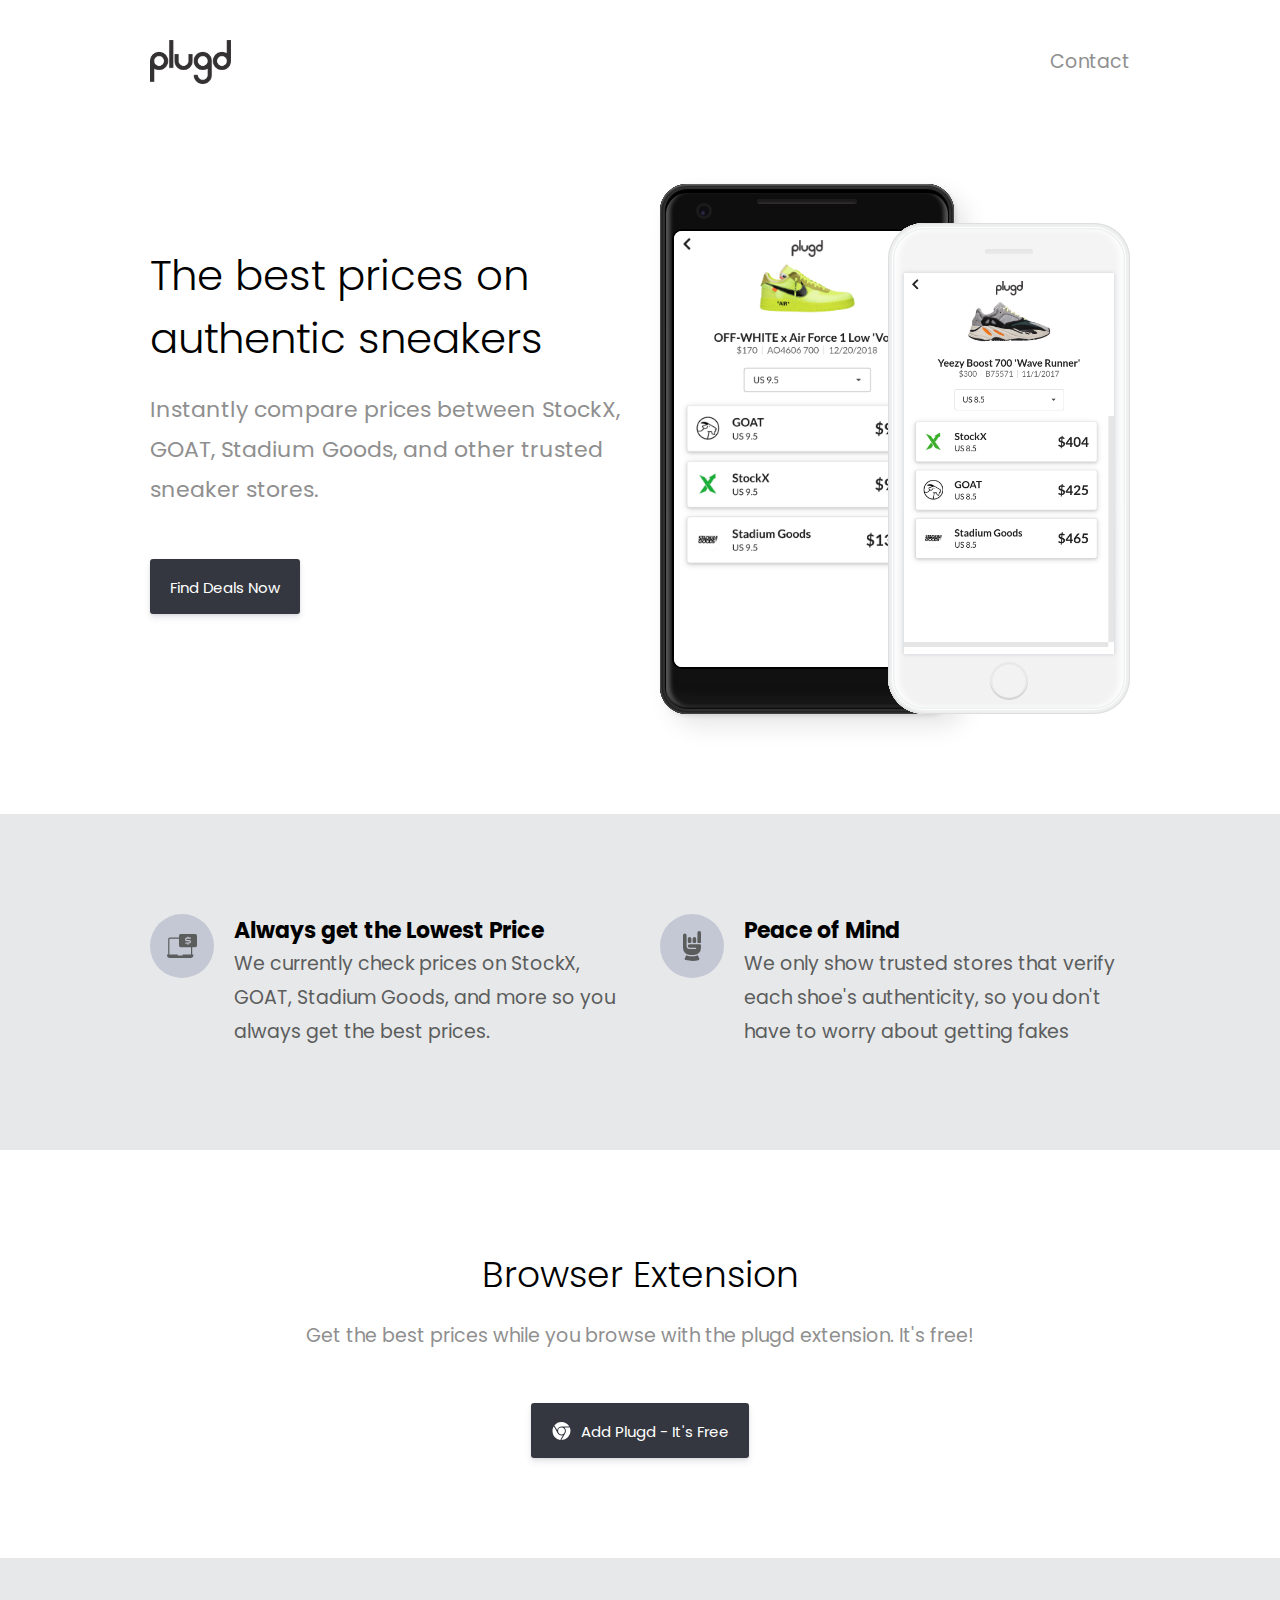
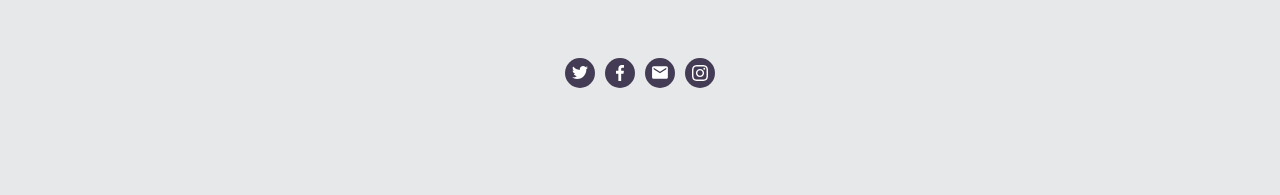
==== commit f93c2bb0: "Change browser extension call to action header smaller" ====
--- a/public/index.html
+++ b/public/index.html
@@ -118,7 +118,7 @@
     <section id="cta-2" class="section yellow-white" activepage="Landing">
       <div class="container text-center">
         <div class="col-12">
-          <h4 class="heading-lrg primary-color">Browser Extension</h4>
+          <h4 class="heading-sml primary-color">Browser Extension</h4>
           <p class="paragraph mt20 secondary-color mt20">Get the best prices while you browse with the plugd extension. It's free!</p>
           <div class="mt40"><button class="web-store-button button mobile-text-center mt10 mobile-text-center accent-bg fill-white primary-color"><svg width="24" height="24" viewBox="0 0 24 24" xmlns="http://www.w3.org/2000/svg">
                 <path d="M7.429 12c0 2.52 2.05 4.571 4.571 4.571 2.52 0 4.571-2.05 4.571-4.57 0-2.522-2.05-4.572-4.57-4.572A4.577 4.577 0 0 0 7.428 12z"></path>
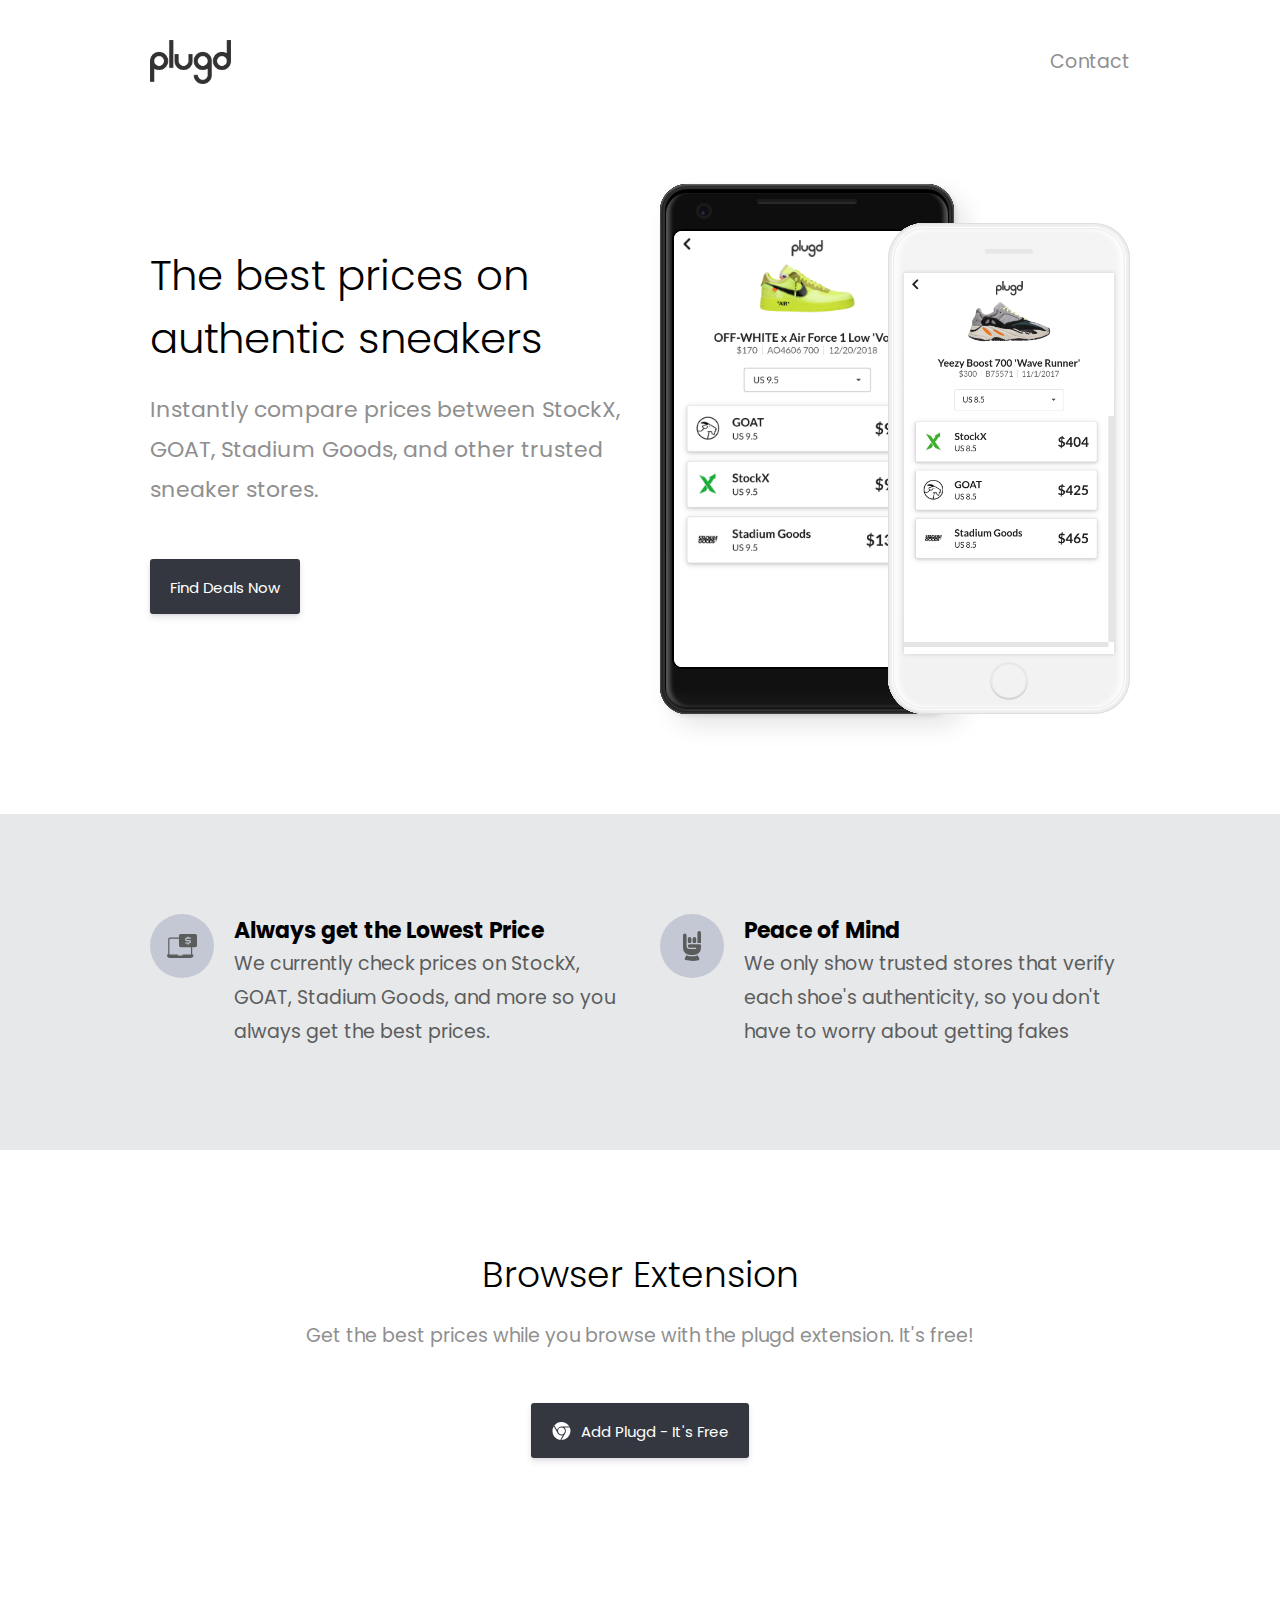
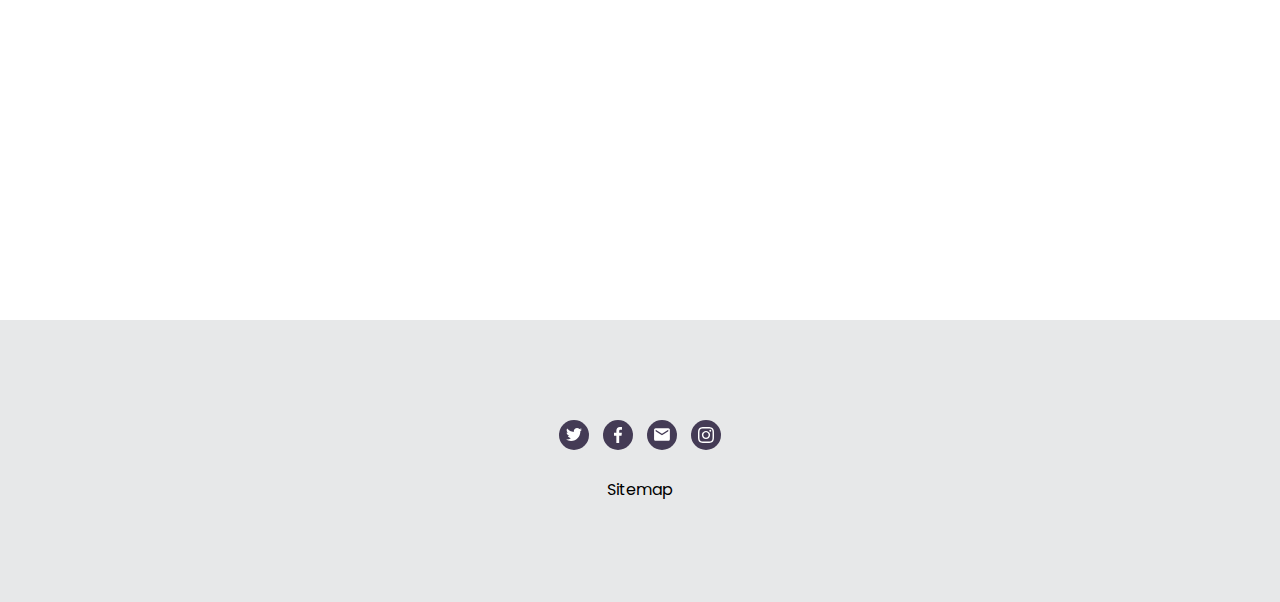
==== commit 15982b8c: "Add link to sitemap in footer" ====
--- a/public/index.html
+++ b/public/index.html
@@ -1,15 +1,16 @@
 <!DOCTYPE html>
 <html>
-
   <head>
-    <title>Sneaker Comparisons and Deals | Plugd</title>
+    <title>Sneaker Price Comparisons and Deals | Plugd</title>
     <meta charSet="utf-8">
     <meta name="viewport" content="width=device-width,initial-scale=1">
-    <meta name="description" content="Everyone's Personal Sneaker Plug">
+    <meta name="description" content="Authentic Sneaker Price Comparisons and Deals">
     <meta property="og:image" content="">
     <meta name="p:domain_verify" content="a110d74b4c1b042e9306b86e98eb908b"/>
     <link rel="shortcut icon" href="images/9dfbb7e7-4098-4067-b9e4-c1a31b4bee08.ico" />
     <link href="https://fonts.googleapis.com/css?family=Poppins:300,400" rel="stylesheet">
+    <link rel="stylesheet" href="css/main.css">
+    <link rel="stylesheet" href="css/color.css">
 
     <script>
       (function(i, s, o, g, r, a, m)
@@ -28,9 +29,6 @@
       ga('create', 'UA-142410242-1', 'auto');
       ga('send', 'pageview');
     </script>
-
-    <link rel="stylesheet" href="css/main.css">
-    <link rel="stylesheet" href="css/color.css">
 
     <!-- Facebook Pixel Code -->
     <script>
@@ -62,10 +60,6 @@
 &noscript=1" />
     </noscript>
     <!-- End Facebook Pixel Code -->
-
-    <style>
-
-    </style>
   </head>
 
   <body class="font-modern">
@@ -80,7 +74,7 @@
           <div class="flex flex-column col-6 center-vertical mobile-text-center mb40">
             <h1 class="heading primary-color">The best prices on authentic sneakers</h1>
             <h2 class="subheading secondary-color mt20">Instantly compare prices between StockX, GOAT, Stadium Goods, and other trusted sneaker stores.</h2>
-            <div class="mt40"><a href="https://m.getplugd.com?utm_source=plugd&utm_medium=button&utm_campaign=phase_one_price_comp" target="_blank" class="button mobile-text-center mt10 mobile-text-center accent-bg primary-color"> <span> Find Deals Now </span></a></div>
+            <div class="mt40"><a onclick="handleOutboundClick(event)" href="https://app.getplugd.com?utm_source=plugd&utm_medium=button&utm_campaign=phase_one_price_comp" target="_blank" class="button mobile-text-center mt10 mobile-text-center accent-bg primary-color"> <span> Find Deals Now </span></a></div>
           </div>
           <div class="col-6 flex center-vertical">
             <div class="iphoneandroid noshrink">
@@ -120,26 +114,55 @@
         <div class="col-12">
           <h4 class="heading-sml primary-color">Browser Extension</h4>
           <p class="paragraph mt20 secondary-color mt20">Get the best prices while you browse with the plugd extension. It's free!</p>
-          <div class="mt40"><button class="web-store-button button mobile-text-center mt10 mobile-text-center accent-bg fill-white primary-color"><svg width="24" height="24" viewBox="0 0 24 24" xmlns="http://www.w3.org/2000/svg">
+          <div class="mt40">
+            <a onclick="handleWebStoreClick(event)" href="https://chrome.google.com/webstore/detail/plugd-sneaker-comparisons/mofbeljmbgjgpjngobadnpfphnecbncg/?utm_source=plugd&utm_medium=button&utm_campaign=phase_one_price_comp" target="_blank" id="web-store-button" class="button mobile-text-center mt10 mobile-text-center accent-bg fill-white primary-color">
+              <svg width="24" height="24" viewBox="0 0 24 24" xmlns="http://www.w3.org/2000/svg">
                 <path d="M7.429 12c0 2.52 2.05 4.571 4.571 4.571 2.52 0 4.571-2.05 4.571-4.57 0-2.522-2.05-4.572-4.57-4.572A4.577 4.577 0 0 0 7.428 12z"></path>
                 <path d="M22.26 6.014a.193.193 0 0 0-.002-.196 11.991 11.991 0 0 0-4.285-4.215A12.026 12.026 0 0 0 11.966 0a11.945 11.945 0 0 0-9.352 4.468.193.193 0 0 0-.016.219l3.367 5.787a.196.196 0 0 0 .36-.049c.664-2.552 2.984-4.335 5.64-4.335a6.035 6.035 0 0 1 .524.022h9.6c.071 0 .136-.037.171-.098z"></path>
                 <path d="M13.673 17.779a.193.193 0 0 0-.206-.07 5.708 5.708 0 0 1-1.554.215c-2.237 0-4.3-1.332-5.254-3.395a.223.223 0 0 0-.007-.015L1.868 6.1A.194.194 0 0 0 1.698 6a.195.195 0 0 0-.17.1A12.253 12.253 0 0 0 0 12.034c0 2.916 1.036 5.733 2.917 7.931A11.863 11.863 0 0 0 10.165 24a.195.195 0 0 0 .169-.1l3.354-5.9a.201.201 0 0 0-.015-.221z"></path>
                 <path d="M22.996 7.429h-6.73a.196.196 0 0 0-.181.122.199.199 0 0 0 .044.216 5.848 5.848 0 0 1 1.746 4.187 5.862 5.862 0 0 1-1.047 3.356l-4.802 8.394a.2.2 0 0 0 0 .198c.036.06.1.098.17.098h.002a11.812 11.812 0 0 0 8.35-3.573A12.03 12.03 0 0 0 24 11.954c0-1.518-.276-2.998-.822-4.4a.196.196 0 0 0-.182-.125z"></path>
-              </svg> <span> Add Plugd - It's Free </span></a></div>
+              </svg>
+              <span> Add Plugd - It's Free </span>
+            </a>
+          </div>
+        </div>
+      </div>
+      <div class="container mt40">
+        <div class="col-12">
+          <div class="video">
+            <div class="youtube-responsive">
+              <iframe class="youtube-video" width="560" height="315" src="https://www.youtube.com/embed/aKiVzsqX2Ew?rel=0" frameborder="0" allow="accelerometer; autoplay; encrypted-media; gyroscope; picture-in-picture" allowfullscreen></iframe>
+            </div>
+          </div>
         </div>
       </div>
     </section>
     <footer id="footer-3" class="section text-center gray-black" activepage="Landing">
       <div class="container col-12">
-        <div><a href="https://twitter.com/hypedlabs" target="_blank" class="socialicons accent-bg twitter"></a><a href="https://facebook.com/tryplugd" target="_blank" class="socialicons accent-bg facebook"></a><a href="mailto:hello@hypedlabs.com" class="socialicons accent-bg email"></a><a href="https://instagram.com/get.plugd" target="_blank" class="socialicons accent-bg instagram"></a></div>
+        <div>
+          <a href="https://twitter.com/hypedlabs" target="_blank" class="socialicons accent-bg twitter"></a>
+          <a href="https://facebook.com/tryplugd" target="_blank" class="socialicons accent-bg facebook"></a>
+          <a href="mailto:hello@hypedlabs.com" class="socialicons accent-bg email"></a>
+          <a href="https://instagram.com/get.plugd" target="_blank" class="socialicons accent-bg instagram"></a>
+        </div>
+        <div class="mt20">
+          <a href="https://getplugd.com/sitemap.xml">Sitemap</a>
+        </div>
       </div>
     </footer>
     <script>
-      function handleWebStoreClick() {
+      function handleOutboundClick(e) {
+        ga("send", "event", {
+          eventCategory: "outbound link",
+          eventAction: "click",
+          eventLabel: e.currentTarget.href,
+          transport: "beacon"
+        });
+      }
+      function handleWebStoreClick(e) {
         fbq("track", "AddToCart");
-        window.open("https://chrome.google.com/webstore/detail/plugd-sneaker-comparisons/mofbeljmbgjgpjngobadnpfphnecbncg/?utm_source=plugd&utm_medium=button&utm_campaign=phase_one_price_comp", "_blank");
+        handleOutboundClick(e);
       }
-      document.querySelectorAll(".web-store-button").forEach(function(el) { el.addEventListener("click", handleWebStoreClick); });
     </script>
   </body>
 
